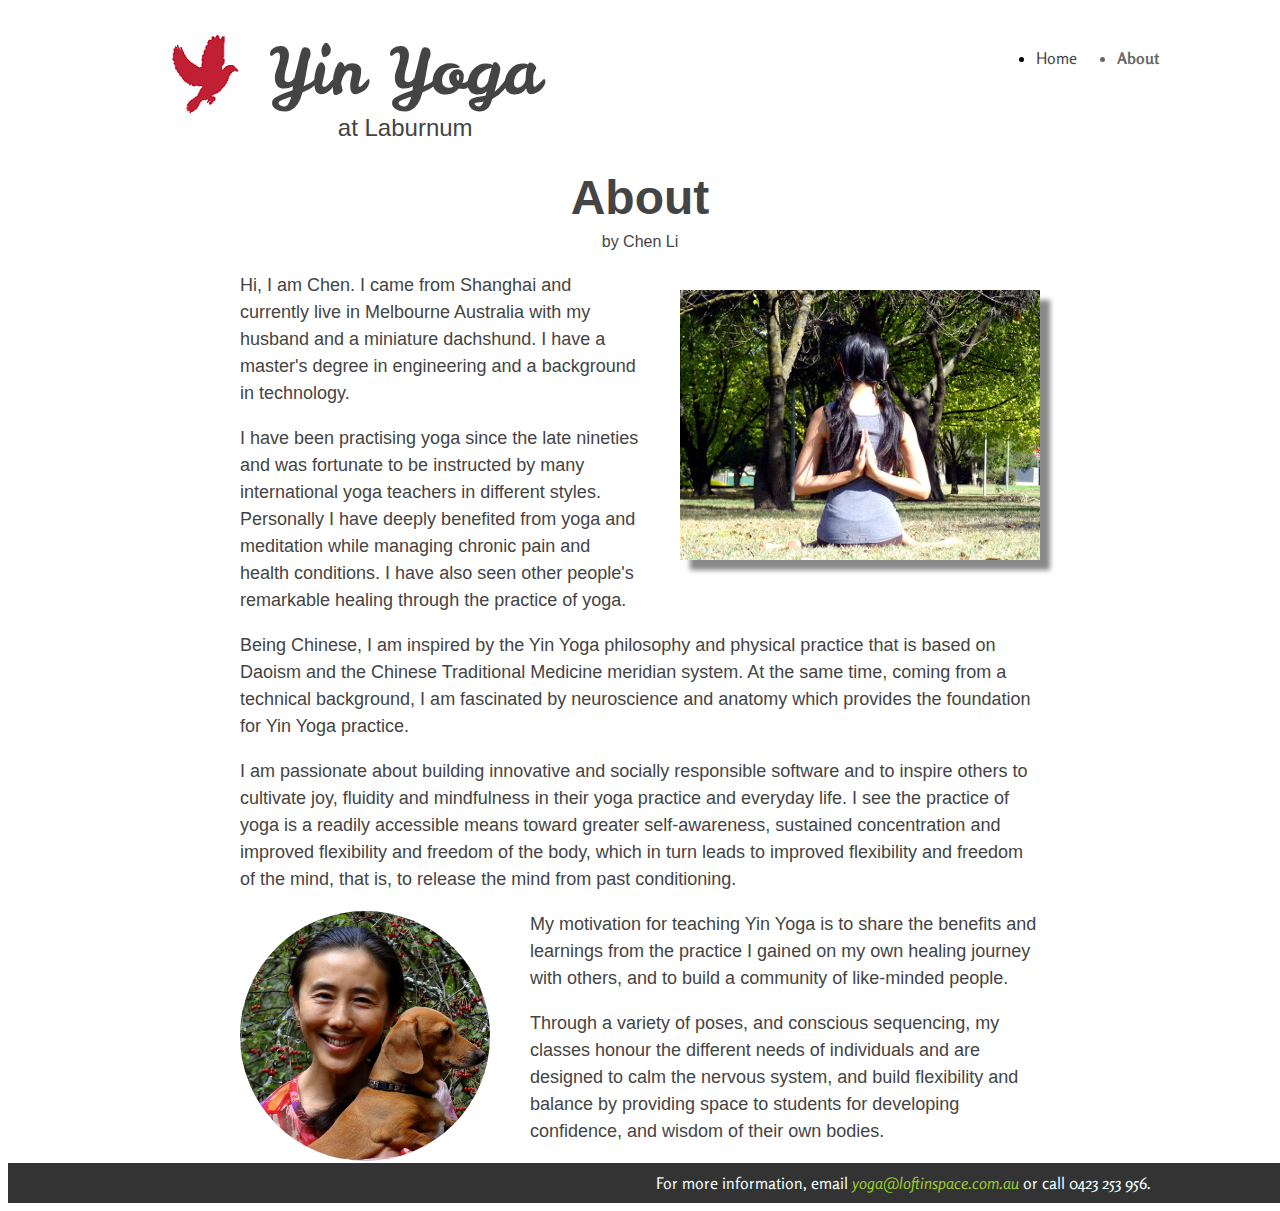
==== about.html @ 3e702d66 "Merge branch 'master' of github.com:Synesso/yoga.loftinspace.com.au" ====
<html>
<head>
    <title>About - Yin Yoga Laburnum</title>
    <link rel="shortcut icon" href="/favicon.ico" type="image/x-icon"/>
    <link rel="icon" href="/favicon.ico" type="image/x-icon"/>
    <link rel="stylesheet" href="http://fonts.googleapis.com/css?family=Petrona|Rosario:400italic|Leckerli+One" type="text/css"/>
    <link rel="stylesheet" href="http://netdna.bootstrapcdn.com/font-awesome/4.0.3/css/font-awesome.css" type="text/css"/>
    <link rel="stylesheet" href="css/about.css" type="text/css"/>
    <script type="text/javascript" src="js/ga.js"></script>
</head>
<body>
<div id="top-line">
    <img src="img/loft-in-space1.png" id="logo"/>
    <header>
        <h1>Yin Yoga </h1>
        <h2 id="subheading">at Laburnum</h2>
    </header>
    <nav>
        <ul>
            <li><a href="index.html">Home</a></li>
            <li class="nav-current">About</li>
        </ul>
    </nav>
</div>
<div style="clear: both;"></div>
<article id="body">
    <section id="about">
        <header><h2>About</h2><p>by Chen Li</p></header>
        <img src="img/yin-yoga-blackburn.jpg" alt="Yin Yoga teacher Chen Li in pose Shoelace Back Namaste"/>
        <p>
            Hi, I am Chen. I came from Shanghai and currently live in Melbourne Australia with my husband and a
            miniature dachshund. I have a master's degree in engineering and a background in technology.
        </p>
        <p>
          I have been practising yoga since the late nineties and was fortunate to be instructed by many international yoga teachers in different styles.
          Personally I have deeply benefited from yoga and meditation while managing chronic pain and health conditions.
          I have also seen other people's remarkable healing through the practice of yoga.
        </p>
        <p>
            Being Chinese, I am inspired by the Yin Yoga philosophy and physical practice that is based on Daoism and the Chinese Traditional Medicine meridian system.
            At the same time, coming from a technical background, I am fascinated by neuroscience and anatomy which provides the foundation for
            Yin Yoga practice.
        </p>
        <p>
            I am passionate about building innovative and socially responsible software and to inspire others to
            cultivate joy, fluidity and mindfulness in their yoga practice and everyday life.  I see the practice of yoga is
            a readily accessible means toward greater self-awareness, sustained concentration and improved flexibility and freedom of the body,
            which in turn leads to improved flexibility and freedom of the mind, that is, to release the mind from past conditioning.
        </p>
        <div id="round-photo"></div>
        <p>
            My motivation for teaching Yin Yoga is to share the benefits and
            learnings from the practice I gained on my own healing journey with others, and to build a community of like-minded people.
        </p>
        <p>
            Through a variety of poses, and conscious sequencing, my classes honour the different needs of individuals
            and are designed to calm the nervous system, and build flexibility and balance by providing space to students
            for developing confidence, and wisdom of their own bodies.
        </p>
            </section>
</article>
<footer>
    <p>For more information, email <a href="mailto:yoga@loftinspace.com.au?subject=Web Enquiry - Yin Yoga at Laburnum">yoga@loftinspace.com.au</a>
        or call 0423 253 956.</p>
</footer>
</body>
</html>
---- css/about.css ----
a {
    text-decoration: none;
    /*font-style: italic;*/
    color: #444444;
}

nav {
    float:right;
    font-family: 'Rosario', sans-serif;
    /*font-style: italic;*/
    margin: 5px 0 0 auto;
}
ul{
    margin:20px 10px 0 0;
}

nav li {
    float: left;
    margin: 15px 40px 0 0;
    /*border: 1px solid #424242;*/
    /*border-radius: 18px;*/
    /*padding: 2px 7px;*/
}

.nav-current {
    /*background-color: #444444;*/
    /*color: white;*/
    color: rgb(104, 104, 104);
    font-weight: bold;
}

#top-line {
    width: 90%;
    margin: 0 auto;
}

#top-line header {
    font-family: 'Leckerli One', cursive;
    color: #444444;
}

#top-line header * {
    font-weight: normal;
}

#top-line header h1 {
    font-size: 4em;
    margin: 20px 0 0 0;
}

#top-line header h2 {
    margin-top: 0;
    text-align: center;
}

#logo {
    margin: 25px 30px 0 100px;
    height: 80px;
}

#logo, header {
    float: left;
    width: auto;
}
h2{
    margin-top:1%;
    font-family:Trebuchet MS, Arial, Helvetica, sans-serif;;
}

#body {
    margin: 0 auto;
    width: 800px;
    color: #444444;
}

#body p {
    font: 18px/1.5 Trebuchet MS, Arial, Helvetica, sans-serif;
    /*font: 18px/1.8 "Open Sans","lucida grande","Segoe UI",arial,verdana,"lucida sans unicode",tahoma,sans-serif;*/
    /*font-weight: 600;*/
}

#about img {
    float: right;
    margin: 20px 0 20px 40px;
    height: 270px;
    box-shadow: 10px 10px 5px #888888;
}

#about h2 {
    margin-bottom: 0.1em;
}

#about header p {
    margin-top: 0;
    font-size: 0.5em;
}

section header {
    font-size: 2em;
    font-family: 'Rosario', sans-serif;
    float: none;
    text-align: center;
}

footer {
    font-family: 'Rosario', sans-serif;
    width: 100%;
    height: 30px;
    background-color: rgba(0, 0, 0, 0.8);
    padding: 5px;
    bottom: 0;
    text-align: center;
    color: azure;
}

footer p {
    margin-top: 5px;
}

footer a {
    text-decoration: none;
    font-style: italic;
    color: yellowgreen;
}

#round-photo {
    margin: 0 40px 20px 0;
    float: left;
    width: 250px;
    height: 250px;
    border-radius: 125px;
    -webkit-border-radius: 125px;
    -moz-border-radius: 125px;
    background: url(../img/Yin-Yoga-About.jpg) no-repeat;
}
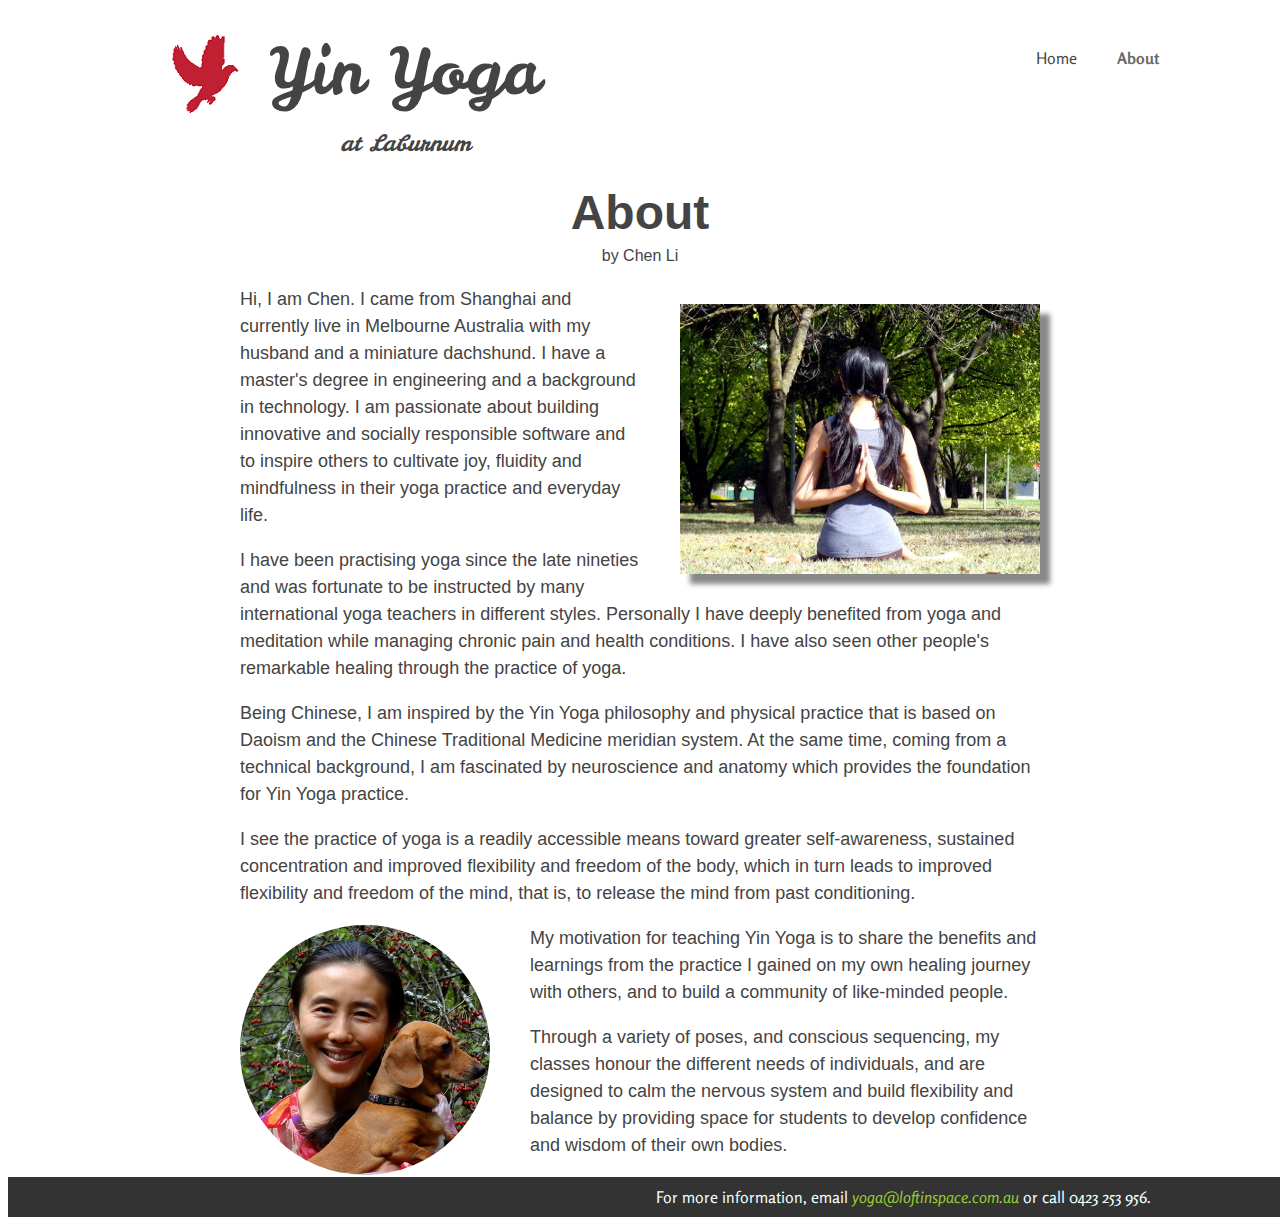
==== commit ee8a4361: "Updated the about text wording" ====
--- a/about.html
+++ b/about.html
@@ -10,9 +10,10 @@
 </head>
 <body>
 <div id="top-line">
-    <img src="img/loft-in-space1.png" id="logo"/>
+    <a href="index.html"><img src="img/loft-in-space1.png" id="logo"/></a>
     <header>
-        <h1>Yin Yoga </h1>
+        <h1><a href="index.html">Yin Yoga</a></h1>
+
         <h2 id="subheading">at Laburnum</h2>
     </header>
     <nav>
@@ -29,7 +30,8 @@
         <img src="img/yin-yoga-blackburn.jpg" alt="Yin Yoga teacher Chen Li in pose Shoelace Back Namaste"/>
         <p>
             Hi, I am Chen. I came from Shanghai and currently live in Melbourne Australia with my husband and a
-            miniature dachshund. I have a master's degree in engineering and a background in technology.
+            miniature dachshund. I have a master's degree in engineering and a background in technology. I am passionate about building innovative and socially responsible software and to inspire others to
+            cultivate joy, fluidity and mindfulness in their yoga practice and everyday life.
         </p>
         <p>
           I have been practising yoga since the late nineties and was fortunate to be instructed by many international yoga teachers in different styles.
@@ -42,10 +44,9 @@
             Yin Yoga practice.
         </p>
         <p>
-            I am passionate about building innovative and socially responsible software and to inspire others to
-            cultivate joy, fluidity and mindfulness in their yoga practice and everyday life.  I see the practice of yoga is
-            a readily accessible means toward greater self-awareness, sustained concentration and improved flexibility and freedom of the body,
-            which in turn leads to improved flexibility and freedom of the mind, that is, to release the mind from past conditioning.
+            I see the practice of yoga is a readily accessible means toward greater self-awareness, sustained concentration
+            and improved flexibility and freedom of the body, which in turn leads to improved flexibility and freedom of the mind,
+            that is, to release the mind from past conditioning.
         </p>
         <div id="round-photo"></div>
         <p>
@@ -53,9 +54,9 @@
             learnings from the practice I gained on my own healing journey with others, and to build a community of like-minded people.
         </p>
         <p>
-            Through a variety of poses, and conscious sequencing, my classes honour the different needs of individuals
-            and are designed to calm the nervous system, and build flexibility and balance by providing space to students
-            for developing confidence, and wisdom of their own bodies.
+            Through a variety of poses, and conscious sequencing, my classes honour the different needs of individuals,
+            and are designed to calm the nervous system and build flexibility and balance by providing space for students
+            to develop confidence and wisdom of their own bodies.
         </p>
             </section>
 </article>
--- a/css/about.css
+++ b/css/about.css
@@ -1,13 +1,11 @@
 a {
     text-decoration: none;
-    /*font-style: italic;*/
     color: #444444;
 }
 
 nav {
     float:right;
     font-family: 'Rosario', sans-serif;
-    /*font-style: italic;*/
     margin: 5px 0 0 auto;
 }
 ul{
@@ -17,14 +15,10 @@
 nav li {
     float: left;
     margin: 15px 40px 0 0;
-    /*border: 1px solid #424242;*/
-    /*border-radius: 18px;*/
-    /*padding: 2px 7px;*/
+    list-style-type: none;
 }
 
 .nav-current {
-    /*background-color: #444444;*/
-    /*color: white;*/
     color: rgb(104, 104, 104);
     font-weight: bold;
 }
@@ -49,22 +43,31 @@
 }
 
 #top-line header h2 {
-    margin-top: 0;
+    margin-top: 14px;
     text-align: center;
+    font-family: 'Leckerli One', cursive;
+    color: #444444;
+    font-style: italic;
 }
 
 #logo {
     margin: 25px 30px 0 100px;
     height: 80px;
+    border: 0;
 }
 
 #logo, header {
     float: left;
     width: auto;
 }
+#subheading{
+    font-family: 'Leckerli One', cursive;
+    font-size: 1.4em;
+    margin-top: 5px;
+}
 h2{
     margin-top:1%;
-    font-family:Trebuchet MS, Arial, Helvetica, sans-serif;;
+    font-family:Trebuchet MS, Arial, Helvetica, sans-serif;
 }
 
 #body {
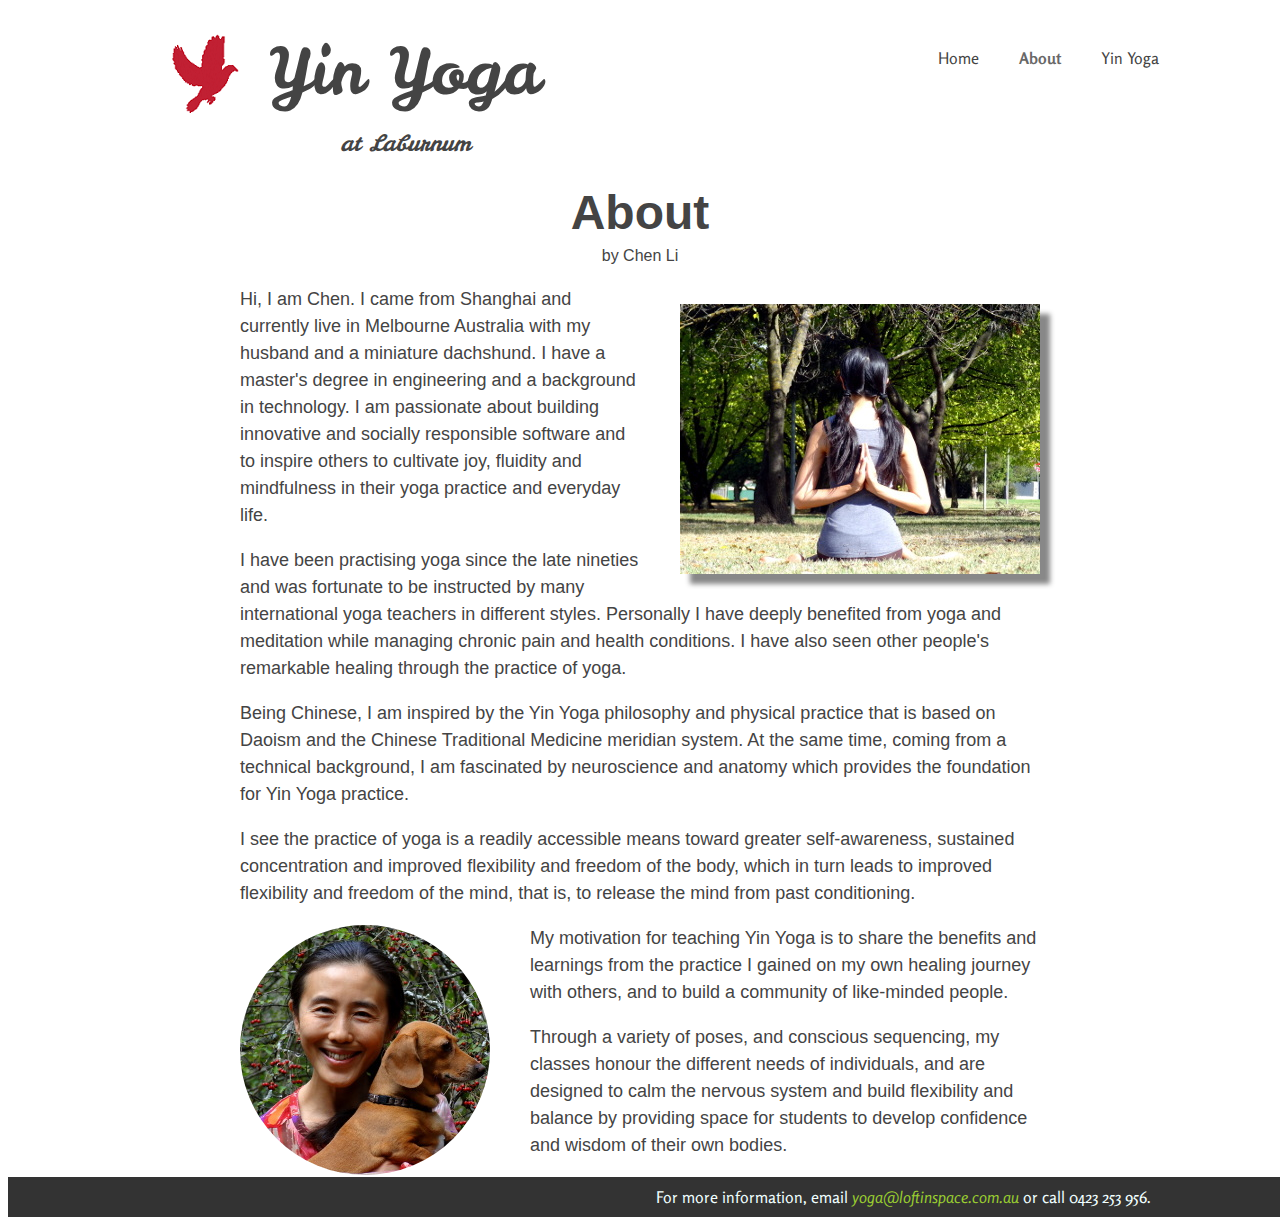
==== commit 428bc1d0: "Updated the about text wording" ====
--- a/about.html
+++ b/about.html
@@ -20,6 +20,7 @@
         <ul>
             <li><a href="index.html">Home</a></li>
             <li class="nav-current">About</li>
+            <li><a href="yinyoga.html">Yin Yoga</a></li>
         </ul>
     </nav>
 </div>
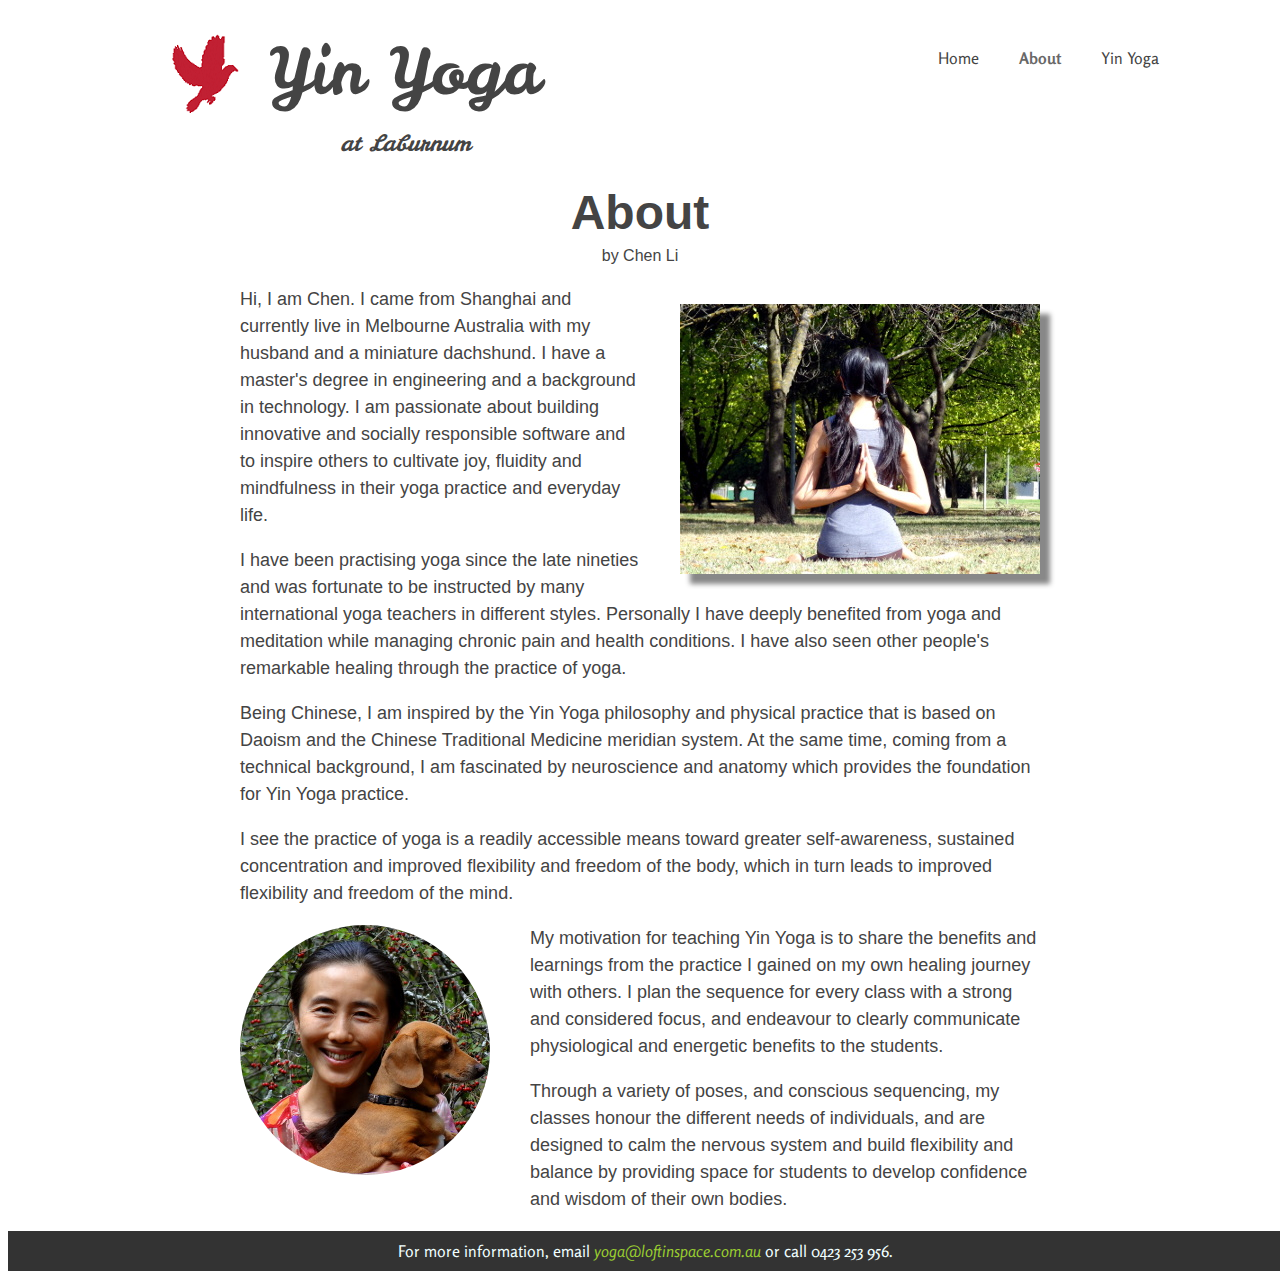
==== commit c6dd8118: "added forgotten files" ====
--- a/about.html
+++ b/about.html
@@ -40,19 +40,20 @@
           I have also seen other people's remarkable healing through the practice of yoga.
         </p>
         <p>
-            Being Chinese, I am inspired by the Yin Yoga philosophy and physical practice that is based on Daoism and the Chinese Traditional Medicine meridian system.
+            Being Chinese, I am inspired by the <a href="yinyoga.html">Yin Yoga</a> philosophy and physical practice that is based on Daoism and the Chinese Traditional Medicine meridian system.
             At the same time, coming from a technical background, I am fascinated by neuroscience and anatomy which provides the foundation for
             Yin Yoga practice.
         </p>
         <p>
             I see the practice of yoga is a readily accessible means toward greater self-awareness, sustained concentration
-            and improved flexibility and freedom of the body, which in turn leads to improved flexibility and freedom of the mind,
-            that is, to release the mind from past conditioning.
+            and improved flexibility and freedom of the body, which in turn leads to improved flexibility and freedom of the mind.
         </p>
         <div id="round-photo"></div>
         <p>
             My motivation for teaching Yin Yoga is to share the benefits and
-            learnings from the practice I gained on my own healing journey with others, and to build a community of like-minded people.
+            learnings from the practice I gained on my own healing journey with others. I plan the sequence for every class
+            with a strong and considered focus, and endeavour to clearly communicate physiological and energetic benefits
+            to the students.
         </p>
         <p>
             Through a variety of poses, and conscious sequencing, my classes honour the different needs of individuals,
--- a/css/about.css
+++ b/css/about.css
@@ -120,6 +120,7 @@
     margin-top: 5px;
 }
 
+
 footer a {
     text-decoration: none;
     font-style: italic;
@@ -127,7 +128,7 @@
 }
 
 #round-photo {
-    margin: 0 40px 20px 0;
+    margin: 0 40px 40px 0;
     float: left;
     width: 250px;
     height: 250px;
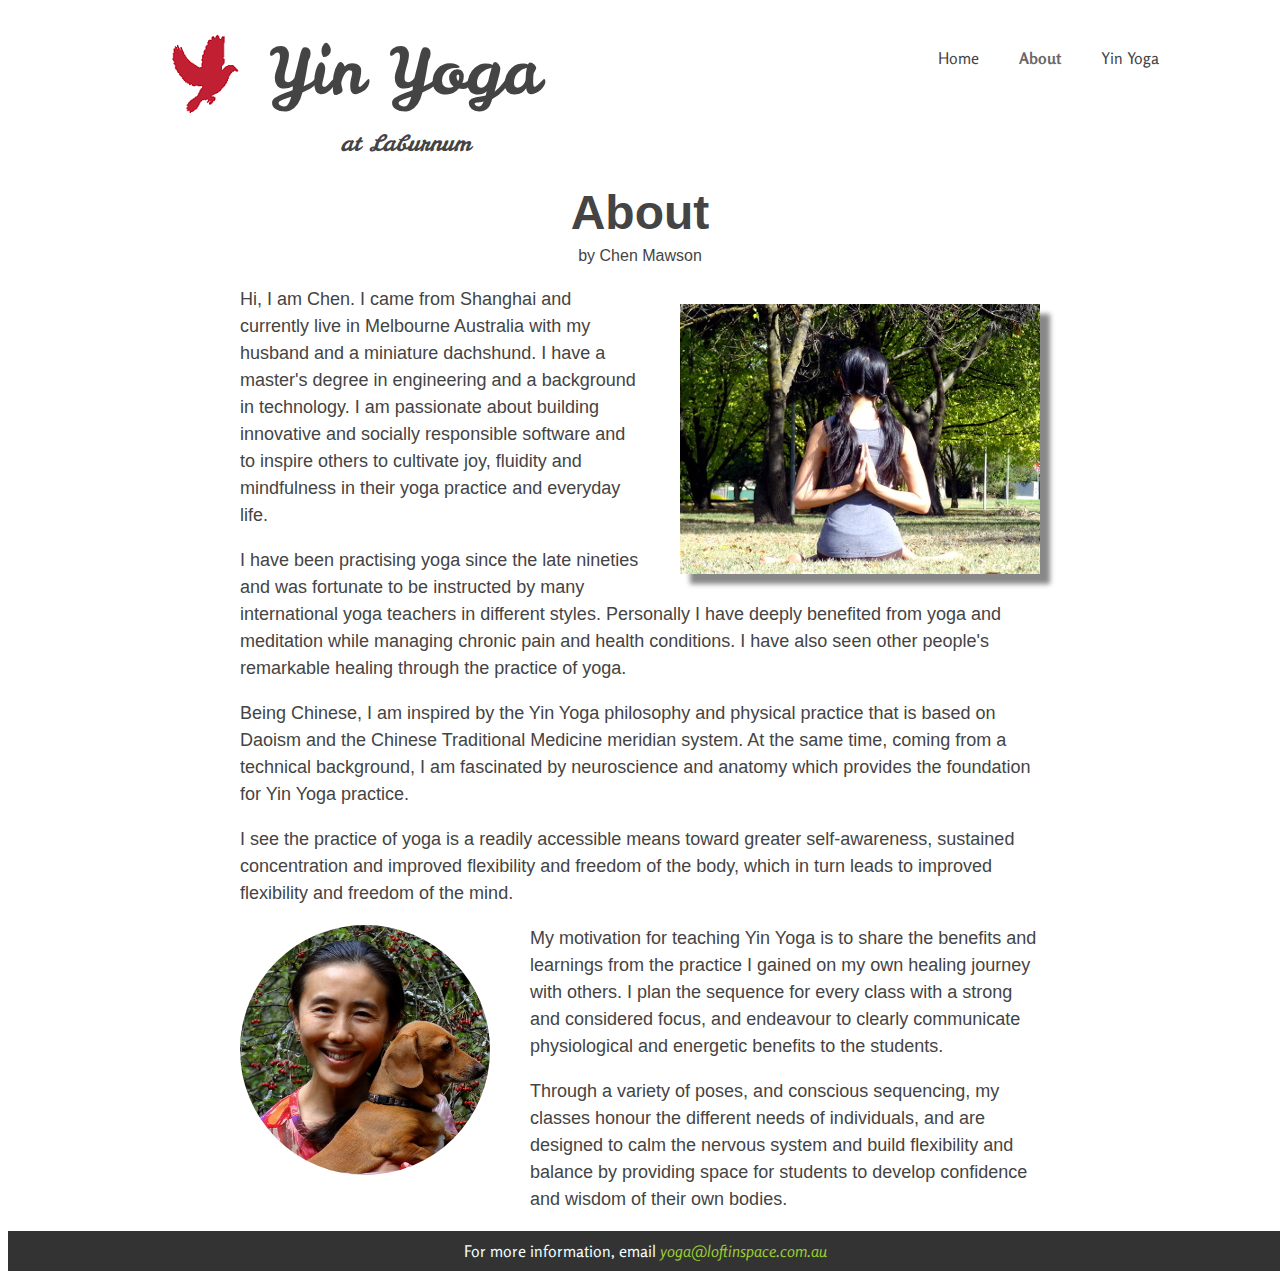
==== commit f0fb7b39: "Removed my phone number and changed name" ====
--- a/about.html
+++ b/about.html
@@ -27,7 +27,7 @@
 <div style="clear: both;"></div>
 <article id="body">
     <section id="about">
-        <header><h2>About</h2><p>by Chen Li</p></header>
+        <header><h2>About</h2><p>by Chen Mawson</p></header>
         <img src="img/yin-yoga-blackburn.jpg" alt="Yin Yoga teacher Chen Li in pose Shoelace Back Namaste"/>
         <p>
             Hi, I am Chen. I came from Shanghai and currently live in Melbourne Australia with my husband and a
@@ -64,7 +64,7 @@
 </article>
 <footer>
     <p>For more information, email <a href="mailto:yoga@loftinspace.com.au?subject=Web Enquiry - Yin Yoga at Laburnum">yoga@loftinspace.com.au</a>
-        or call 0423 253 956.</p>
+    </p>
 </footer>
 </body>
 </html>
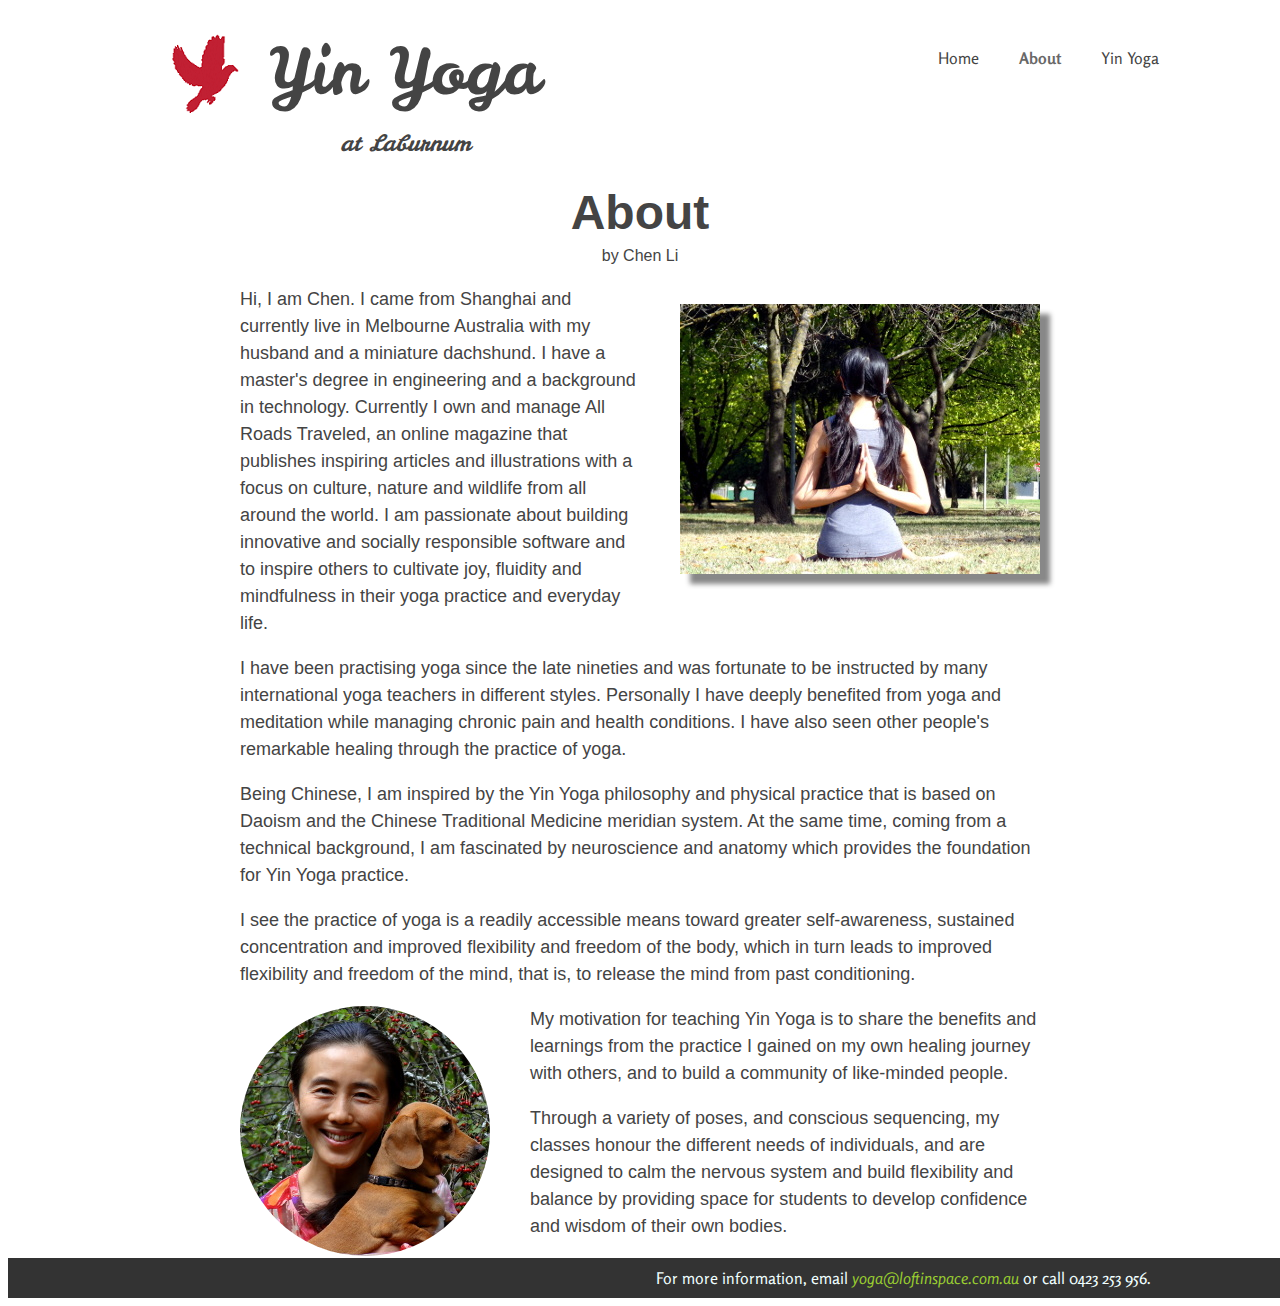
==== commit 808e3b73: "add link to a.r.t." ====
--- a/about.html
+++ b/about.html
@@ -27,12 +27,15 @@
 <div style="clear: both;"></div>
 <article id="body">
     <section id="about">
-        <header><h2>About</h2><p>by Chen Mawson</p></header>
+        <header><h2>About</h2><p>by Chen Li</p></header>
         <img src="img/yin-yoga-blackburn.jpg" alt="Yin Yoga teacher Chen Li in pose Shoelace Back Namaste"/>
         <p>
-            Hi, I am Chen. I came from Shanghai and currently live in Melbourne Australia with my husband and a
-            miniature dachshund. I have a master's degree in engineering and a background in technology. I am passionate about building innovative and socially responsible software and to inspire others to
-            cultivate joy, fluidity and mindfulness in their yoga practice and everyday life.
+            Hi, I am Chen. I came from Shanghai and currently live in Melbourne Australia with my husband and
+            a miniature dachshund. I have a master's degree in engineering and a background in technology.
+            Currently I own and manage <a href="https://allroadstraveled.com/">All Roads Traveled</a>, an online
+            magazine that publishes inspiring articles and illustrations with a focus on culture, nature and wildlife
+            from all around the world. I am passionate about building innovative and socially responsible software and
+            to inspire others to cultivate joy, fluidity and mindfulness in their yoga practice and everyday life.
         </p>
         <p>
           I have been practising yoga since the late nineties and was fortunate to be instructed by many international yoga teachers in different styles.
@@ -40,20 +43,19 @@
           I have also seen other people's remarkable healing through the practice of yoga.
         </p>
         <p>
-            Being Chinese, I am inspired by the <a href="yinyoga.html">Yin Yoga</a> philosophy and physical practice that is based on Daoism and the Chinese Traditional Medicine meridian system.
+            Being Chinese, I am inspired by the Yin Yoga philosophy and physical practice that is based on Daoism and the Chinese Traditional Medicine meridian system.
             At the same time, coming from a technical background, I am fascinated by neuroscience and anatomy which provides the foundation for
             Yin Yoga practice.
         </p>
         <p>
             I see the practice of yoga is a readily accessible means toward greater self-awareness, sustained concentration
-            and improved flexibility and freedom of the body, which in turn leads to improved flexibility and freedom of the mind.
+            and improved flexibility and freedom of the body, which in turn leads to improved flexibility and freedom of the mind,
+            that is, to release the mind from past conditioning.
         </p>
         <div id="round-photo"></div>
         <p>
             My motivation for teaching Yin Yoga is to share the benefits and
-            learnings from the practice I gained on my own healing journey with others. I plan the sequence for every class
-            with a strong and considered focus, and endeavour to clearly communicate physiological and energetic benefits
-            to the students.
+            learnings from the practice I gained on my own healing journey with others, and to build a community of like-minded people.
         </p>
         <p>
             Through a variety of poses, and conscious sequencing, my classes honour the different needs of individuals,
@@ -64,7 +66,7 @@
 </article>
 <footer>
     <p>For more information, email <a href="mailto:yoga@loftinspace.com.au?subject=Web Enquiry - Yin Yoga at Laburnum">yoga@loftinspace.com.au</a>
-    </p>
+        or call 0423 253 956.</p>
 </footer>
 </body>
 </html>
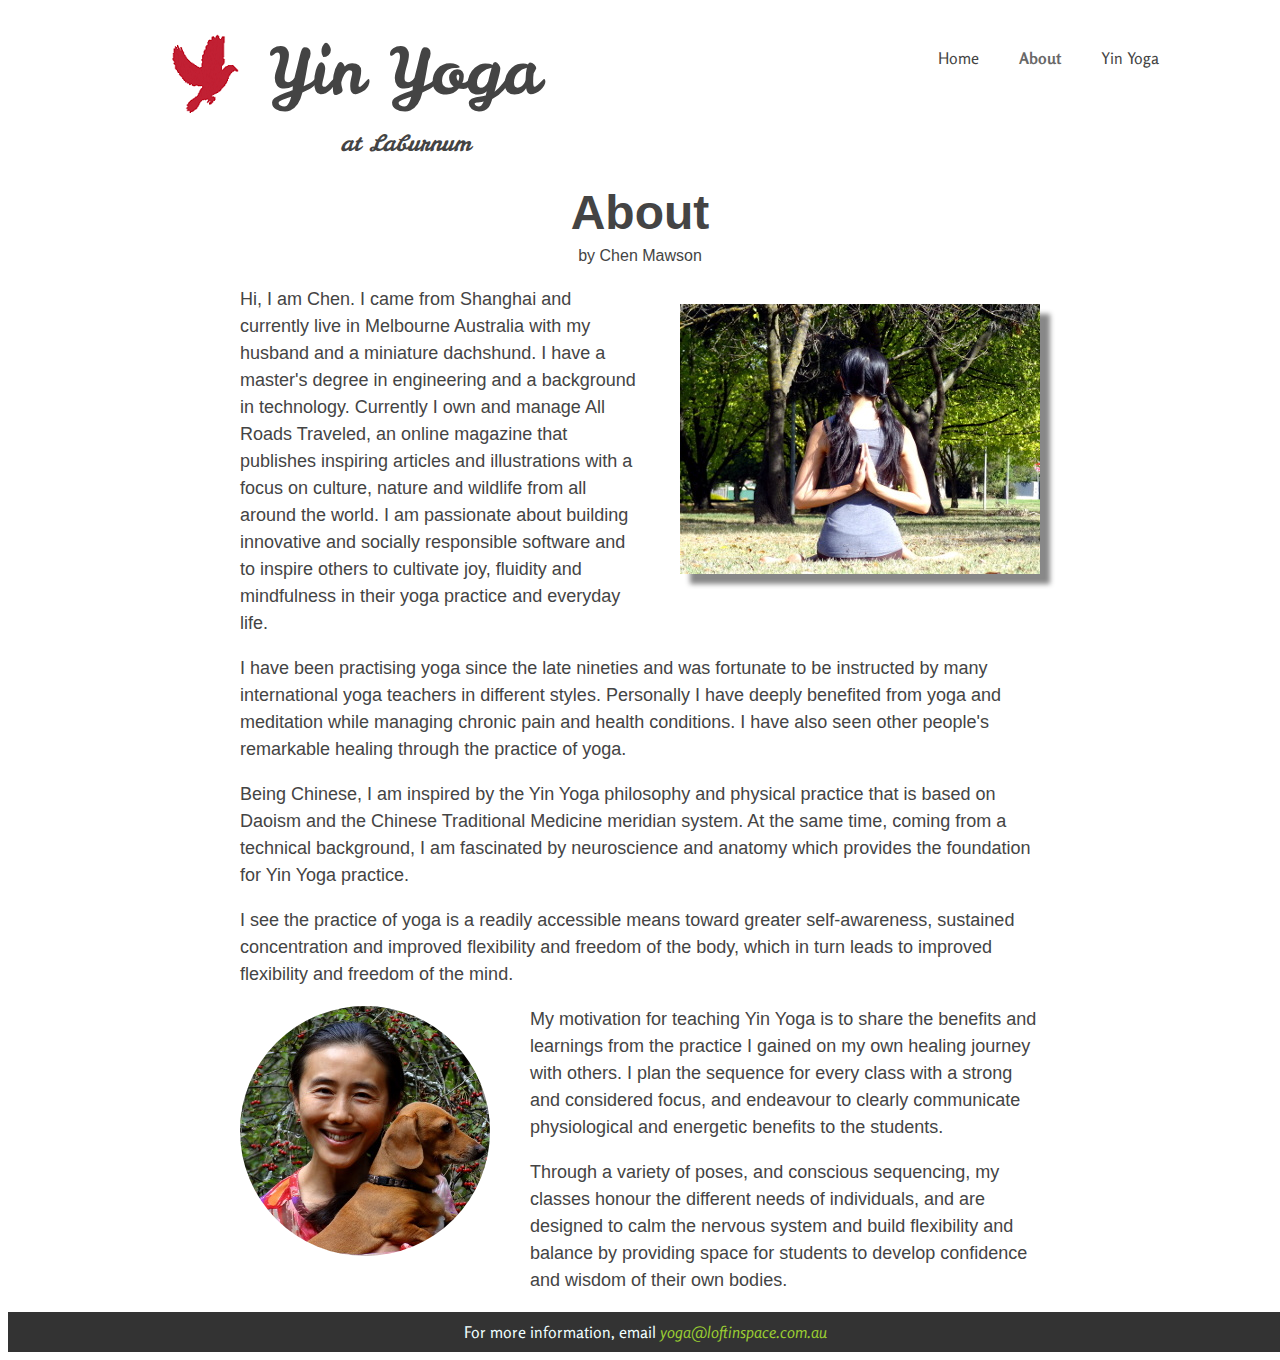
==== commit c16cf8bd: "add link to a.r.t." ====
--- a/about.html
+++ b/about.html
@@ -27,15 +27,15 @@
 <div style="clear: both;"></div>
 <article id="body">
     <section id="about">
-        <header><h2>About</h2><p>by Chen Li</p></header>
+        <header><h2>About</h2><p>by Chen Mawson</p></header>
         <img src="img/yin-yoga-blackburn.jpg" alt="Yin Yoga teacher Chen Li in pose Shoelace Back Namaste"/>
         <p>
-            Hi, I am Chen. I came from Shanghai and currently live in Melbourne Australia with my husband and
-            a miniature dachshund. I have a master's degree in engineering and a background in technology.
-            Currently I own and manage <a href="https://allroadstraveled.com/">All Roads Traveled</a>, an online
+            Hi, I am Chen. I came from Shanghai and currently live in Melbourne Australia with my husband and a
+            miniature dachshund. I have a master's degree in engineering and a background in technology. Currently
+            I own and manage <a href="https://allroadstraveled.com/">All Roads Traveled</a>, an online
             magazine that publishes inspiring articles and illustrations with a focus on culture, nature and wildlife
-            from all around the world. I am passionate about building innovative and socially responsible software and
-            to inspire others to cultivate joy, fluidity and mindfulness in their yoga practice and everyday life.
+            from all around the world. I am passionate about building innovative and socially responsible software and to inspire others to
+            cultivate joy, fluidity and mindfulness in their yoga practice and everyday life.
         </p>
         <p>
           I have been practising yoga since the late nineties and was fortunate to be instructed by many international yoga teachers in different styles.
@@ -43,19 +43,20 @@
           I have also seen other people's remarkable healing through the practice of yoga.
         </p>
         <p>
-            Being Chinese, I am inspired by the Yin Yoga philosophy and physical practice that is based on Daoism and the Chinese Traditional Medicine meridian system.
+            Being Chinese, I am inspired by the <a href="yinyoga.html">Yin Yoga</a> philosophy and physical practice that is based on Daoism and the Chinese Traditional Medicine meridian system.
             At the same time, coming from a technical background, I am fascinated by neuroscience and anatomy which provides the foundation for
             Yin Yoga practice.
         </p>
         <p>
             I see the practice of yoga is a readily accessible means toward greater self-awareness, sustained concentration
-            and improved flexibility and freedom of the body, which in turn leads to improved flexibility and freedom of the mind,
-            that is, to release the mind from past conditioning.
+            and improved flexibility and freedom of the body, which in turn leads to improved flexibility and freedom of the mind.
         </p>
         <div id="round-photo"></div>
         <p>
             My motivation for teaching Yin Yoga is to share the benefits and
-            learnings from the practice I gained on my own healing journey with others, and to build a community of like-minded people.
+            learnings from the practice I gained on my own healing journey with others. I plan the sequence for every class
+            with a strong and considered focus, and endeavour to clearly communicate physiological and energetic benefits
+            to the students.
         </p>
         <p>
             Through a variety of poses, and conscious sequencing, my classes honour the different needs of individuals,
@@ -66,7 +67,7 @@
 </article>
 <footer>
     <p>For more information, email <a href="mailto:yoga@loftinspace.com.au?subject=Web Enquiry - Yin Yoga at Laburnum">yoga@loftinspace.com.au</a>
-        or call 0423 253 956.</p>
+    </p>
 </footer>
 </body>
 </html>
